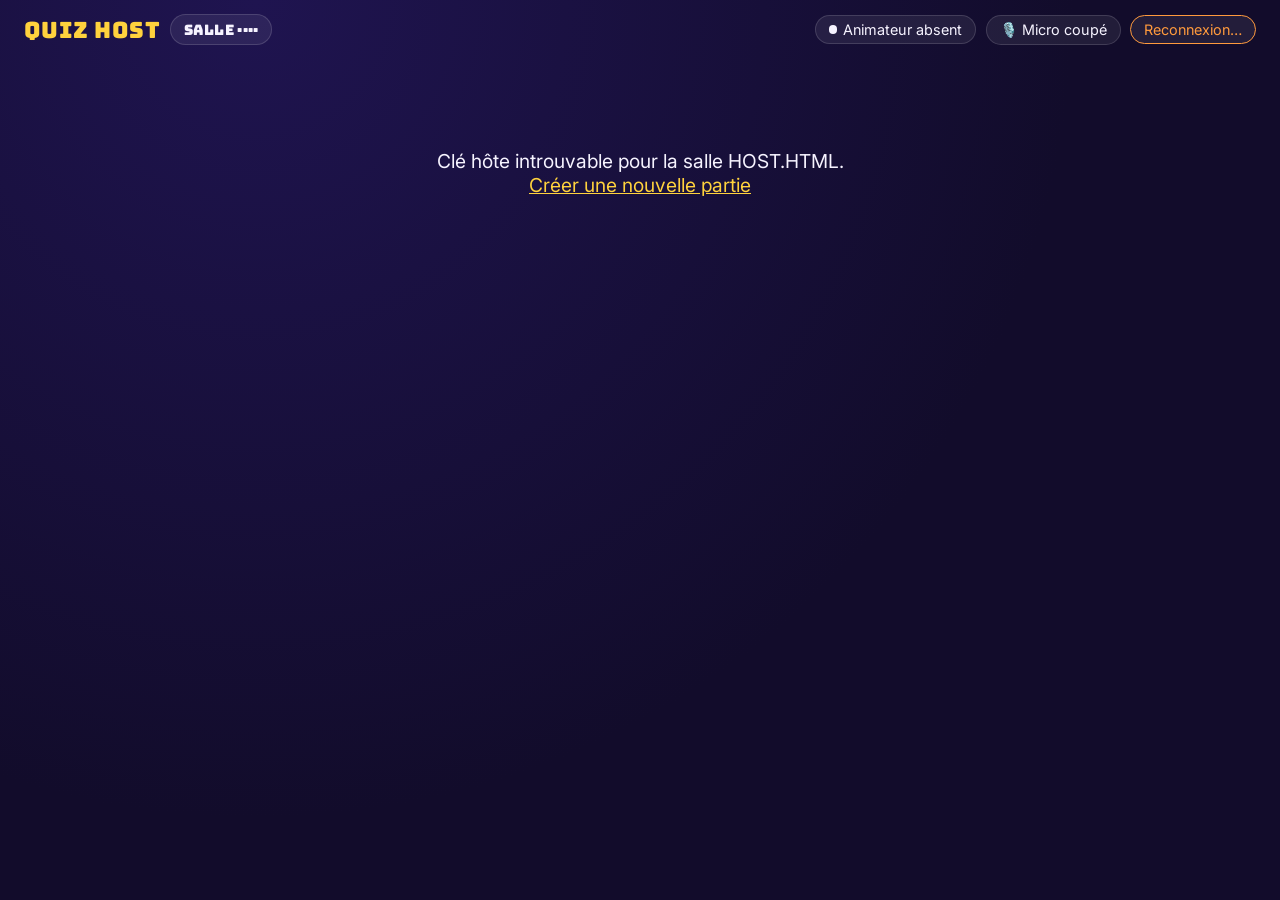
==== static/host.html @ 5cc6ba5f "Add Quiz Host: voice-hosted buzzer quiz with an ElevenLabs agent A party quiz where an ElevenLabs Ag" ====
<!doctype html>
<html lang="fr">
<head>
  <meta charset="utf-8">
  <meta name="viewport" content="width=device-width, initial-scale=1">
  <title>Quiz Host · Plateau</title>
  <link rel="preconnect" href="https://fonts.googleapis.com">
  <link href="https://fonts.googleapis.com/css2?family=Bungee&family=Inter:wght@400;600;800&display=swap" rel="stylesheet">
  <link rel="stylesheet" href="/static/quiz.css">
  <link rel="stylesheet" href="/static/host.css">
</head>
<body>
  <header class="bar">
    <span class="brand title-font">Quiz Host</span>
    <span class="pill title-font" id="room-pill">Salle ····</span>
    <span class="spacer"></span>
    <span class="pill" id="agent-pill"><span class="dot"></span><span id="agent-text">Animateur absent</span></span>
    <span class="pill" id="mic-pill"><span id="mic-text">🎙️ Micro coupé</span></span>
    <span class="pill" id="conn-pill">Connexion…</span>
  </header>

  <div id="fatal" class="fatal hidden"></div>

  <!-- Lobby -->
  <main id="lobby" class="lobby hidden">
    <section class="panel join">
      <h2>Scannez pour jouer</h2>
      <img id="qr" alt="QR code pour rejoindre la partie">
      <p class="code-line">ou allez sur <strong id="join-url"></strong></p>
      <p class="code-big title-font" id="code-big"></p>
    </section>
    <section class="panel players">
      <h2>Joueurs <span class="muted" id="player-count"></span></h2>
      <ul id="lobby-players" class="chips"></ul>
      <p class="muted" id="lobby-hint">On attend les retardataires. Il y en a toujours un.</p>
      <div class="actions">
        <button id="start-agent">🎙️ Lancer l'animateur</button>
        <button id="start-game" class="secondary">▶️ Démarrer la partie</button>
      </div>
      <p class="muted small" id="agent-help"></p>
    </section>
  </main>

  <!-- In game -->
  <main id="stage" class="stage hidden">
    <section class="question-area">
      <div class="meta">
        <span class="pill title-font" id="q-progress"></span>
        <span class="pill" id="q-category"></span>
        <span class="pill warn hidden" id="paused-pill">⏸️ Pause</span>
      </div>
      <h1 id="q-text" class="question"></h1>
      <div class="timer"><div id="timer-bar"></div></div>
      <div id="answering" class="answering hidden">
        <span class="dot"></span><span id="answering-text"></span>
      </div>
      <div id="answer" class="answer hidden">
        <span class="muted">Réponse</span>
        <strong id="answer-text"></strong>
      </div>
    </section>
    <aside class="panel scoreboard">
      <h2>Scores</h2>
      <ol id="scores"></ol>
    </aside>
  </main>

  <!-- Finished -->
  <main id="finished" class="finished hidden">
    <h1 class="title-font">Et le grand gagnant est…</h1>
    <div id="podium" class="podium"></div>
    <ol id="final-scores" class="final-scores"></ol>
    <button id="new-game" class="secondary">Nouvelle partie</button>
  </main>
  <canvas id="confetti" class="confetti"></canvas>

  <footer class="controls hidden" id="controls">
    <button class="good" data-action="correct" title="Raccourci : C">✅ Correct</button>
    <button class="bad" data-action="wrong" title="Raccourci : F">❌ Faux</button>
    <button class="secondary" data-action="reveal" title="Raccourci : R">💡 Réponse</button>
    <button class="secondary" data-action="next" title="Raccourci : N">⏭️ Question suivante</button>
    <button class="secondary" data-action="pause" id="pause-btn" title="Raccourci : P">⏸️ Pause</button>
    <button class="secondary" data-action="agent" id="agent-btn">🎙️ Animateur</button>
  </footer>

  <aside id="debug" class="debug hidden">
    <div class="debug-head">
      <strong>Debug</strong>
      <label><input type="checkbox" id="buzz-as-context"> Buzz via contextual update</label>
      <label><input type="checkbox" id="show-secrets"> Afficher les réponses</label>
      <span class="muted">D pour fermer</span>
    </div>
    <ol id="log"></ol>
  </aside>

  <script type="module" src="/static/host.js"></script>
</body>
</html>
---- static/quiz.css ----
:root {
  --bg: #120c2b;
  --bg-2: #1f1450;
  --panel: rgba(255, 255, 255, 0.07);
  --panel-border: rgba(255, 255, 255, 0.14);
  --text: #f6f3ff;
  --muted: #a99fd6;
  --accent: #ffd23d;
  --pink: #ff3d7f;
  --green: #2ee67c;
  --orange: #ff9a3d;
  --red: #ff4d5e;
  --grey: #4a4466;
  --radius: 18px;
  --title-font: "Bungee", "Arial Black", system-ui, sans-serif;
}

* { box-sizing: border-box; }

html, body {
  margin: 0;
  min-height: 100%;
  background: radial-gradient(circle at 20% 0%, var(--bg-2), var(--bg) 60%) fixed;
  background-color: var(--bg);
  color: var(--text);
  font-family: "Inter", system-ui, -apple-system, "Segoe UI", sans-serif;
}

h1, h2, h3, .title-font { font-family: var(--title-font); font-weight: 400; letter-spacing: 0.02em; }

button {
  font: inherit;
  border: 0;
  border-radius: 999px;
  padding: 0.7em 1.4em;
  cursor: pointer;
  color: #1a1033;
  background: var(--accent);
  font-weight: 700;
  transition: transform 0.08s ease, filter 0.15s ease;
}
button:hover { filter: brightness(1.08); }
button:active { transform: scale(0.97); }
button:disabled { opacity: 0.45; cursor: not-allowed; }
button.secondary { background: var(--panel); color: var(--text); border: 1px solid var(--panel-border); }
button.good { background: var(--green); }
button.bad { background: var(--red); color: white; }

input, select {
  font: inherit;
  padding: 0.75em 1em;
  border-radius: 12px;
  border: 1px solid var(--panel-border);
  background: rgba(0, 0, 0, 0.25);
  color: var(--text);
}

.panel {
  background: var(--panel);
  border: 1px solid var(--panel-border);
  border-radius: var(--radius);
  padding: 1.25rem;
}

.muted { color: var(--muted); }
.hidden { display: none !important; }

.pill {
  display: inline-flex;
  align-items: center;
  gap: 0.4em;
  padding: 0.35em 0.9em;
  border-radius: 999px;
  background: var(--panel);
  border: 1px solid var(--panel-border);
  font-size: 0.9rem;
  white-space: nowrap;
}
.pill.live { border-color: var(--green); color: var(--green); }
.pill.warn { border-color: var(--orange); color: var(--orange); }

.dot { width: 0.6em; height: 0.6em; border-radius: 50%; display: inline-block; background: currentColor; }

@keyframes pulse {
  0%, 100% { transform: scale(1); box-shadow: 0 0 0 0 rgba(46, 230, 124, 0.7); }
  50% { transform: scale(1.03); box-shadow: 0 0 0 24px rgba(46, 230, 124, 0); }
}
@keyframes pop {
  0% { transform: scale(0.6); opacity: 0; }
  70% { transform: scale(1.08); opacity: 1; }
  100% { transform: scale(1); }
}
@keyframes shake {
  0%, 100% { transform: translateX(0); }
  25% { transform: translateX(-10px); }
  75% { transform: translateX(10px); }
}
---- static/host.css ----
body { min-height: 100vh; display: flex; flex-direction: column; }

.bar { display: flex; align-items: center; gap: 0.6rem; padding: 14px 24px; flex-wrap: wrap; }
.brand { color: var(--accent); font-size: 1.4rem; }
.spacer { flex: 1; }
#agent-pill.speaking { color: var(--accent); border-color: var(--accent); }
#agent-pill.listening { color: var(--green); border-color: var(--green); }
#mic-pill.open { color: var(--green); border-color: var(--green); animation: pulse 1.4s infinite; }

.fatal { margin: 10vh auto; max-width: 600px; padding: 0 16px; text-align: center; font-size: 1.2rem; }
.fatal a { color: var(--accent); }

/* Lobby */
.lobby { flex: 1; display: grid; grid-template-columns: minmax(280px, 420px) minmax(280px, 1fr); gap: 24px; padding: 0 24px 24px; align-items: start; }
.join { text-align: center; }
.join img { width: 100%; max-width: 340px; aspect-ratio: 1; border-radius: 16px; background: white; }
.code-line { word-break: break-all; }
.code-big { font-size: clamp(3rem, 8vw, 5rem); margin: 0; letter-spacing: 0.15em; color: var(--accent); }
.chips { list-style: none; padding: 0; display: flex; flex-wrap: wrap; gap: 0.6rem; min-height: 3rem; }
.chips li { padding: 0.5em 1em; border-radius: 999px; font-weight: 800; color: #120c2b; font-size: 1.3rem; }
.chips li.new { animation: pop 0.4s ease; }
.chips li.offline { opacity: 0.4; }
.actions { display: flex; gap: 0.8rem; flex-wrap: wrap; margin-top: 1rem; }
.small { font-size: 0.9rem; }

/* Stage */
.stage { flex: 1; display: grid; grid-template-columns: 1fr minmax(240px, 320px); gap: 24px; padding: 0 24px 110px; align-items: start; }
.question-area { display: flex; flex-direction: column; gap: 1.4rem; padding-top: 2vh; }
.meta { display: flex; gap: 0.6rem; flex-wrap: wrap; }
.question { font-family: "Inter", system-ui, sans-serif; font-weight: 800; font-size: clamp(2rem, 4.6vw, 4.2rem); line-height: 1.15; margin: 0; animation: pop 0.5s ease; }
.timer { height: 14px; border-radius: 999px; background: var(--panel); overflow: hidden; }
.timer > div { height: 100%; width: 0; background: linear-gradient(90deg, var(--pink), var(--accent)); }
.answering { display: flex; align-items: center; gap: 0.8rem; font-size: clamp(1.6rem, 3.4vw, 3rem); font-weight: 800; padding: 0.6em 1em; border-radius: var(--radius); background: rgba(46, 230, 124, 0.12); border: 2px solid var(--green); animation: pop 0.35s ease; }
.answering .dot { width: 0.7em; height: 0.7em; color: var(--green); animation: pulse 1s infinite; }
.answer { display: grid; gap: 0.2rem; font-size: clamp(1.8rem, 4vw, 3.4rem); padding: 0.6em 1em; border-radius: var(--radius); background: rgba(255, 210, 61, 0.12); border: 2px solid var(--accent); animation: pop 0.4s ease; }
.answer .muted { font-size: 1rem; text-transform: uppercase; letter-spacing: 0.1em; }

.scoreboard ol, .final-scores { list-style: none; padding: 0; margin: 0; display: grid; gap: 0.5rem; }
.score-row { display: grid; grid-template-columns: 2.2em 1fr auto; align-items: center; gap: 0.5em; padding: 0.5em 0.8em; border-radius: 12px; background: rgba(0, 0, 0, 0.2); font-weight: 700; font-size: 1.15rem; transition: transform 0.3s ease; }
.score-row .rank { color: var(--muted); }
.score-row .name { display: flex; align-items: center; gap: 0.5em; overflow: hidden; white-space: nowrap; text-overflow: ellipsis; }
.score-row .swatch { width: 0.8em; height: 0.8em; border-radius: 50%; flex: none; }
.score-row .pts { font-family: var(--title-font); font-weight: 400; }
.score-row.hand { outline: 2px solid var(--green); }
.score-row.locked { opacity: 0.5; text-decoration: line-through; }
.score-row.offline { opacity: 0.4; }
.streak { font-size: 0.85em; }

/* Finished */
.finished { flex: 1; display: flex; flex-direction: column; align-items: center; gap: 1.5rem; padding: 0 24px 48px; text-align: center; }
.finished h1 { font-size: clamp(2rem, 5vw, 3.6rem); margin: 0.5rem 0 0; color: var(--accent); }
.podium { display: flex; align-items: flex-end; justify-content: center; gap: 1rem; }
.step { display: flex; flex-direction: column; align-items: center; gap: 0.5rem; width: clamp(110px, 18vw, 200px); animation: pop 0.6s ease both; }
.step .who { font-weight: 800; font-size: 1.3rem; overflow-wrap: anywhere; }
.step .block { width: 100%; border-radius: 16px 16px 0 0; display: flex; align-items: flex-start; justify-content: center; padding-top: 0.6rem; font-family: var(--title-font); font-size: 2.2rem; color: #120c2b; }
.step.r1 .block { height: 200px; background: var(--accent); }
.step.r2 .block { height: 140px; background: #d8d8e8; }
.step.r3 .block { height: 100px; background: #e0a060; }
.step.r2 { animation-delay: 0.3s; }
.step.r3 { animation-delay: 0.15s; }
.final-scores { width: min(520px, 100%); }
.confetti { position: fixed; inset: 0; pointer-events: none; width: 100%; height: 100%; }

/* Controls */
.controls { position: fixed; left: 0; right: 0; bottom: 0; display: flex; gap: 0.6rem; justify-content: center; flex-wrap: wrap; padding: 14px 16px; background: linear-gradient(transparent, rgba(10, 6, 30, 0.95) 35%); }

/* Debug */
.debug { position: fixed; top: 0; right: 0; bottom: 0; width: min(560px, 100%); background: rgba(8, 5, 20, 0.96); border-left: 1px solid var(--panel-border); display: flex; flex-direction: column; z-index: 10; font-size: 0.82rem; }
.debug-head { display: flex; gap: 1rem; flex-wrap: wrap; align-items: center; padding: 10px 14px; border-bottom: 1px solid var(--panel-border); }
.debug ol { list-style: none; margin: 0; padding: 8px 14px; overflow-y: auto; flex: 1; font-family: ui-monospace, SFMono-Regular, Menlo, monospace; }
.debug li { padding: 2px 0; border-bottom: 1px dashed rgba(255, 255, 255, 0.06); word-break: break-word; }
.debug .t { color: var(--muted); margin-right: 0.5em; }
.debug .k-ws { color: #7fd3ff; }
.debug .k-tool { color: var(--accent); }
.debug .k-agent { color: var(--green); }
.debug .k-error { color: var(--red); }

@media (max-width: 800px) {
  .lobby, .stage { grid-template-columns: 1fr; padding: 0 16px 120px; }
  .bar { padding: 12px 16px; }
}
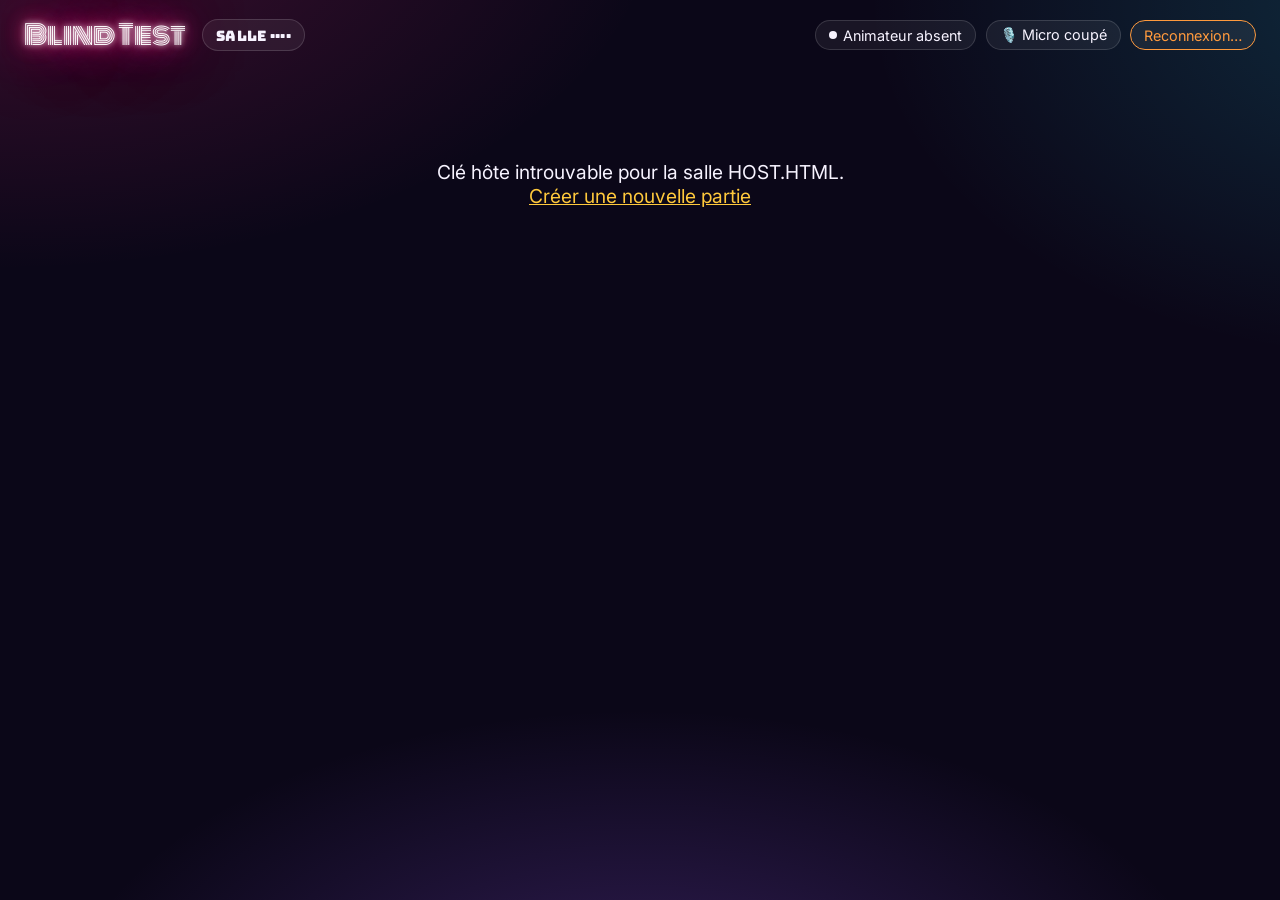
==== commit f63f930d: "Blind test only: themed playlists, 280 French songs, music-themed UI - Remove the general-knowledge " ====
--- a/static/host.html
+++ b/static/host.html
@@ -3,16 +3,17 @@
 <head>
   <meta charset="utf-8">
   <meta name="viewport" content="width=device-width, initial-scale=1">
-  <title>Quiz Host · Plateau</title>
+  <title>Blind Test · Plateau</title>
   <link rel="preconnect" href="https://fonts.googleapis.com">
-  <link href="https://fonts.googleapis.com/css2?family=Bungee&family=Inter:wght@400;600;800&display=swap" rel="stylesheet">
-  <link rel="stylesheet" href="/static/quiz.css">
+  <link href="https://fonts.googleapis.com/css2?family=Bungee&family=Monoton&family=Inter:wght@400;600;800&display=swap" rel="stylesheet">
+  <link rel="stylesheet" href="/static/base.css">
   <link rel="stylesheet" href="/static/host.css">
 </head>
 <body>
   <header class="bar">
-    <span class="brand title-font">Quiz Host</span>
+    <span class="brand neon">Blind Test</span>
     <span class="pill title-font" id="room-pill">Salle ····</span>
+    <span class="pill theme" id="theme-pill"></span>
     <span class="spacer"></span>
     <span class="pill" id="agent-pill"><span class="dot"></span><span id="agent-text">Animateur absent</span></span>
     <span class="pill" id="mic-pill"><span id="mic-text">🎙️ Micro coupé</span></span>
@@ -25,12 +26,19 @@
   <main id="lobby" class="lobby hidden">
     <section class="panel join">
       <h2>Scannez pour jouer</h2>
-      <img id="qr" alt="QR code pour rejoindre la partie">
+      <div class="sleeve"><img id="qr" alt="QR code pour rejoindre la partie"></div>
       <p class="code-line">ou allez sur <strong id="join-url"></strong></p>
       <p class="code-big title-font" id="code-big"></p>
     </section>
     <section class="panel players">
-      <h2>Joueurs <span class="muted" id="player-count"></span></h2>
+      <div class="theme-banner">
+        <span class="theme-emoji" id="lobby-theme-emoji">🎵</span>
+        <div>
+          <span class="muted small">Playlist du soir</span>
+          <strong class="title-font" id="lobby-theme"></strong>
+        </div>
+      </div>
+      <h2>Sur la piste <span class="muted" id="player-count"></span></h2>
       <ul id="lobby-players" class="chips"></ul>
       <p class="muted" id="lobby-hint">On attend les retardataires. Il y en a toujours un.</p>
       <div class="actions">
@@ -43,42 +51,60 @@
 
   <!-- In game -->
   <main id="stage" class="stage hidden">
-    <section class="question-area">
-      <div class="meta">
-        <span class="pill title-font" id="q-progress"></span>
-        <span class="pill" id="q-category"></span>
-        <span class="pill warn hidden" id="paused-pill">⏸️ Pause</span>
+    <section class="deck">
+      <div class="turntable">
+        <div class="sheen platter">
+          <div class="vinyl" id="vinyl">
+            <div class="label" id="vinyl-label"><img id="cover" class="hidden" alt=""></div>
+          </div>
+          <span id="label-text" class="label-text title-font">?</span>
+        </div>
+        <div class="tonearm" aria-hidden="true"><span></span></div>
       </div>
-      <h1 id="q-text" class="question"></h1>
-      <div class="timer"><div id="timer-bar"></div></div>
-      <div id="answering" class="answering hidden">
-        <span class="dot"></span><span id="answering-text"></span>
+      <div class="now-playing">
+        <div class="meta">
+          <span class="pill title-font" id="q-progress"></span>
+          <span class="pill" id="q-category"></span>
+          <span class="pill warn hidden" id="paused-pill">⏸️ Pause</span>
+        </div>
+        <h1 id="q-text" class="question"></h1>
+        <div class="eq" id="eq" aria-hidden="true"></div>
+        <div class="timer"><div id="timer-bar"></div></div>
+        <div id="answering" class="answering hidden">
+          <span class="dot"></span><span id="answering-text"></span>
+        </div>
+        <div id="answer" class="answer hidden">
+          <span class="muted">C'était</span>
+          <strong id="answer-title"></strong>
+          <span id="answer-artist"></span>
+          <span class="year hidden" id="answer-year"></span>
+        </div>
       </div>
-      <div id="answer" class="answer hidden">
-        <span class="muted">Réponse</span>
-        <strong id="answer-text"></strong>
-      </div>
+      <audio id="clip" preload="auto"></audio>
     </section>
     <aside class="panel scoreboard">
-      <h2>Scores</h2>
+      <h2>🏆 Top des charts</h2>
       <ol id="scores"></ol>
     </aside>
   </main>
 
   <!-- Finished -->
   <main id="finished" class="finished hidden">
-    <h1 class="title-font">Et le grand gagnant est…</h1>
+    <h1 class="neon">Disque d'or pour…</h1>
     <div id="podium" class="podium"></div>
     <ol id="final-scores" class="final-scores"></ol>
-    <button id="new-game" class="secondary">Nouvelle partie</button>
+    <button id="new-game" class="big-cta">🎧 Nouvelle partie</button>
   </main>
   <canvas id="confetti" class="confetti"></canvas>
 
   <footer class="controls hidden" id="controls">
-    <button class="good" data-action="correct" title="Raccourci : C">✅ Correct</button>
+    <button class="good" data-action="correct" title="Raccourci : C">✅ Les deux</button>
+    <button class="good" data-action="artist" title="Raccourci : A">🎤 Artiste</button>
+    <button class="good" data-action="title" title="Raccourci : S">🎵 Titre</button>
     <button class="bad" data-action="wrong" title="Raccourci : F">❌ Faux</button>
+    <button class="secondary" data-action="timer" title="Raccourci : T">▶️ Musique</button>
     <button class="secondary" data-action="reveal" title="Raccourci : R">💡 Réponse</button>
-    <button class="secondary" data-action="next" title="Raccourci : N">⏭️ Question suivante</button>
+    <button class="secondary" data-action="next" title="Raccourci : N">⏭️ Chanson suivante</button>
     <button class="secondary" data-action="pause" id="pause-btn" title="Raccourci : P">⏸️ Pause</button>
     <button class="secondary" data-action="agent" id="agent-btn">🎙️ Animateur</button>
   </footer>
@@ -86,7 +112,6 @@
   <aside id="debug" class="debug hidden">
     <div class="debug-head">
       <strong>Debug</strong>
-      <label><input type="checkbox" id="buzz-as-context"> Buzz via contextual update</label>
       <label><input type="checkbox" id="show-secrets"> Afficher les réponses</label>
       <span class="muted">D pour fermer</span>
     </div>
--- a/static/base.css
+++ b/static/base.css
@@ -0,0 +1,213 @@
+/* Shared look: a neon night club, vinyls and equalizers. */
+:root {
+  --bg: #0b0718;
+  --bg-2: #1a0f3a;
+  --panel: rgba(255, 255, 255, 0.06);
+  --panel-strong: rgba(255, 255, 255, 0.1);
+  --panel-border: rgba(255, 255, 255, 0.14);
+  --text: #f7f3ff;
+  --muted: #a99fd6;
+  --accent: #ffc93c;
+  --pink: #ff2e88;
+  --cyan: #25e3ff;
+  --violet: #9d5cff;
+  --green: #2ee67c;
+  --orange: #ff9a3d;
+  --red: #ff4d5e;
+  --grey: #4a4466;
+  --vinyl: #121016;
+  --radius: 20px;
+  --title-font: "Bungee", "Arial Black", system-ui, sans-serif;
+  --neon-font: "Monoton", "Bungee", system-ui, sans-serif;
+}
+
+* { box-sizing: border-box; }
+
+html, body {
+  margin: 0;
+  min-height: 100%;
+  color: var(--text);
+  font-family: "Inter", system-ui, -apple-system, "Segoe UI", sans-serif;
+  background-color: var(--bg);
+}
+body {
+  background:
+    radial-gradient(1100px 600px at 0% -10%, rgba(255, 46, 136, 0.22), transparent 60%),
+    radial-gradient(900px 600px at 110% 0%, rgba(37, 227, 255, 0.16), transparent 60%),
+    radial-gradient(900px 500px at 50% 115%, rgba(157, 92, 255, 0.28), transparent 65%),
+    var(--bg);
+  background-attachment: fixed;
+}
+
+h1, h2, h3, .title-font { font-family: var(--title-font); font-weight: 400; letter-spacing: 0.02em; }
+h2 { font-size: 1.15rem; margin: 0 0 0.9rem; color: var(--cyan); text-transform: uppercase; letter-spacing: 0.08em; }
+
+.neon {
+  font-family: var(--neon-font);
+  font-weight: 400;
+  color: #fff;
+  text-shadow: 0 0 6px #fff, 0 0 18px var(--pink), 0 0 42px var(--pink), 0 0 80px rgba(255, 46, 136, 0.6);
+}
+
+button {
+  font: inherit;
+  border: 0;
+  border-radius: 999px;
+  padding: 0.75em 1.4em;
+  cursor: pointer;
+  color: #1a0f2e;
+  background: linear-gradient(135deg, var(--accent), #ff8a3d);
+  font-weight: 800;
+  box-shadow: 0 6px 24px rgba(255, 154, 61, 0.25);
+  transition: transform 0.08s ease, filter 0.15s ease, box-shadow 0.15s ease;
+}
+button:hover { filter: brightness(1.08); }
+button:active { transform: scale(0.97); }
+button:disabled { opacity: 0.45; cursor: not-allowed; box-shadow: none; }
+button.secondary { background: var(--panel-strong); color: var(--text); border: 1px solid var(--panel-border); box-shadow: none; }
+button.good { background: linear-gradient(135deg, #5dffa5, var(--green)); box-shadow: 0 6px 24px rgba(46, 230, 124, 0.25); }
+button.bad { background: linear-gradient(135deg, #ff7a88, var(--red)); color: white; box-shadow: 0 6px 24px rgba(255, 77, 94, 0.25); }
+button.big-cta { font-size: 1.15rem; padding: 0.9em 1.6em; background: linear-gradient(135deg, var(--pink), var(--violet)); color: white; box-shadow: 0 8px 32px rgba(255, 46, 136, 0.4); }
+
+input, select {
+  font: inherit;
+  padding: 0.75em 1em;
+  border-radius: 14px;
+  border: 1px solid var(--panel-border);
+  background: rgba(0, 0, 0, 0.3);
+  color: var(--text);
+}
+input:focus, select:focus { outline: 2px solid var(--cyan); outline-offset: 1px; }
+
+.panel {
+  background: linear-gradient(160deg, rgba(255, 255, 255, 0.08), rgba(255, 255, 255, 0.03));
+  border: 1px solid var(--panel-border);
+  border-radius: var(--radius);
+  padding: 1.25rem;
+  backdrop-filter: blur(6px);
+  box-shadow: 0 20px 50px rgba(0, 0, 0, 0.35);
+}
+
+.muted { color: var(--muted); }
+.hidden { display: none !important; }
+
+.pill {
+  display: inline-flex;
+  align-items: center;
+  gap: 0.4em;
+  padding: 0.35em 0.9em;
+  border-radius: 999px;
+  background: var(--panel);
+  border: 1px solid var(--panel-border);
+  font-size: 0.9rem;
+  white-space: nowrap;
+}
+.pill.live { border-color: var(--green); color: var(--green); }
+.pill.warn { border-color: var(--orange); color: var(--orange); }
+.pill.theme { border-color: rgba(37, 227, 255, 0.5); color: var(--cyan); }
+
+.dot { width: 0.6em; height: 0.6em; border-radius: 50%; display: inline-block; background: currentColor; }
+
+/* Floating notes in the background (see scatterNotes in common.js). */
+.notes { position: fixed; inset: 0; pointer-events: none; overflow: hidden; z-index: -1; }
+.notes span {
+  position: absolute;
+  bottom: -2em;
+  font-size: var(--s, 2rem);
+  color: var(--c, var(--pink));
+  opacity: 0;
+  text-shadow: 0 0 12px currentColor;
+  animation: float-note var(--d, 18s) linear var(--delay, 0s) infinite;
+}
+
+/* A vinyl record: grooves, a coloured label in the middle, a spindle hole. */
+.vinyl {
+  position: relative;
+  aspect-ratio: 1;
+  border-radius: 50%;
+  display: grid;
+  place-items: center;
+  background:
+    radial-gradient(circle, transparent 0 34%, rgba(0, 0, 0, 0.6) 34.5% 35.5%, transparent 36%),
+    repeating-radial-gradient(circle, #19161f 0 1px, #0d0b11 1.5px 3px),
+    var(--vinyl);
+  box-shadow: 0 24px 60px rgba(0, 0, 0, 0.6), inset 0 0 0 4px #050407, 0 0 0 1px rgba(255, 255, 255, 0.06);
+  animation: spin 1.8s linear infinite;
+  animation-play-state: paused;
+}
+.vinyl .label {
+  position: relative;
+  width: 36%;
+  aspect-ratio: 1;
+  border-radius: 50%;
+  display: grid;
+  place-items: center;
+  overflow: hidden;
+  background: radial-gradient(circle at 35% 30%, #fff6, transparent 45%), var(--label, var(--pink));
+  color: #1a0f2e;
+  text-align: center;
+}
+.vinyl .label::after {
+  content: "";
+  position: absolute;
+  width: 9%;
+  aspect-ratio: 1;
+  border-radius: 50%;
+  background: var(--bg);
+  box-shadow: inset 0 0 0 2px rgba(0, 0, 0, 0.4);
+}
+.vinyl .label img { position: absolute; inset: 0; width: 100%; height: 100%; object-fit: cover; }
+/* Light reflection: drawn over the record so it does not turn with it. */
+.sheen { position: relative; border-radius: 50%; }
+.sheen::after {
+  content: "";
+  position: absolute;
+  inset: 0;
+  border-radius: 50%;
+  pointer-events: none;
+  background: conic-gradient(from 20deg, transparent 0 8%, rgba(255, 255, 255, 0.13) 13%, transparent 20% 52%, rgba(255, 255, 255, 0.09) 60%, transparent 68%);
+}
+
+/* Equalizer bars: they dance while the music plays (body.playing). */
+.eq { display: flex; align-items: flex-end; gap: 6px; height: 64px; }
+.eq span {
+  flex: 1;
+  height: 10%;
+  border-radius: 6px 6px 2px 2px;
+  background: linear-gradient(to top, var(--violet), var(--pink) 55%, var(--accent));
+  box-shadow: 0 0 12px rgba(255, 46, 136, 0.45);
+  transition: height 0.4s ease;
+}
+.playing .eq span { animation: eq var(--d, 0.8s) ease-in-out var(--delay, 0s) infinite alternate; }
+
+@keyframes spin { to { transform: rotate(360deg); } }
+@keyframes eq { 0% { height: 12%; } 50% { height: 70%; } 100% { height: var(--h, 95%); } }
+@keyframes float-note {
+  0% { transform: translateY(0) rotate(-10deg); opacity: 0; }
+  10% { opacity: 0.35; }
+  90% { opacity: 0.25; }
+  100% { transform: translateY(-115vh) rotate(18deg); opacity: 0; }
+}
+@keyframes pulse {
+  0%, 100% { transform: scale(1); box-shadow: 0 0 0 0 rgba(46, 230, 124, 0.7); }
+  50% { transform: scale(1.03); box-shadow: 0 0 0 24px rgba(46, 230, 124, 0); }
+}
+@keyframes pop {
+  0% { transform: scale(0.6); opacity: 0; }
+  70% { transform: scale(1.08); opacity: 1; }
+  100% { transform: scale(1); }
+}
+@keyframes shake {
+  0%, 100% { transform: translateX(0); }
+  25% { transform: translateX(-10px); }
+  75% { transform: translateX(10px); }
+}
+@keyframes flicker {
+  0%, 18%, 22%, 62%, 64%, 100% { opacity: 1; }
+  20%, 63% { opacity: 0.55; }
+}
+
+@media (prefers-reduced-motion: reduce) {
+  .vinyl, .notes span, .playing .eq span { animation: none !important; }
+  .playing .eq span { height: 55%; }
+}
--- a/static/host.css
+++ b/static/host.css
@@ -1,8 +1,9 @@
 body { min-height: 100vh; display: flex; flex-direction: column; }
 
 .bar { display: flex; align-items: center; gap: 0.6rem; padding: 14px 24px; flex-wrap: wrap; }
-.brand { color: var(--accent); font-size: 1.4rem; }
+.brand { font-size: 1.7rem; margin-right: 0.4rem; }
 .spacer { flex: 1; }
+#theme-pill:empty { display: none; }
 #agent-pill.speaking { color: var(--accent); border-color: var(--accent); }
 #agent-pill.listening { color: var(--green); border-color: var(--green); }
 #mic-pill.open { color: var(--green); border-color: var(--green); animation: pulse 1.4s infinite; }
@@ -13,56 +14,103 @@
 /* Lobby */
 .lobby { flex: 1; display: grid; grid-template-columns: minmax(280px, 420px) minmax(280px, 1fr); gap: 24px; padding: 0 24px 24px; align-items: start; }
 .join { text-align: center; }
-.join img { width: 100%; max-width: 340px; aspect-ratio: 1; border-radius: 16px; background: white; }
+.sleeve {
+  position: relative;
+  width: 100%;
+  max-width: 340px;
+  margin: 0 auto;
+  padding: 14px;
+  border-radius: 18px;
+  background: linear-gradient(135deg, var(--pink), var(--violet) 55%, var(--cyan));
+  box-shadow: 0 18px 50px rgba(255, 46, 136, 0.3);
+}
+.sleeve img { display: block; width: 100%; aspect-ratio: 1; border-radius: 10px; background: white; }
 .code-line { word-break: break-all; }
-.code-big { font-size: clamp(3rem, 8vw, 5rem); margin: 0; letter-spacing: 0.15em; color: var(--accent); }
+.code-big { font-size: clamp(3rem, 8vw, 5rem); margin: 0; letter-spacing: 0.15em; color: var(--accent); text-shadow: 0 0 24px rgba(255, 201, 60, 0.45); }
+.theme-banner { display: flex; align-items: center; gap: 1rem; padding: 0.9rem 1.1rem; margin-bottom: 1.2rem; border-radius: 16px; background: linear-gradient(120deg, rgba(37, 227, 255, 0.14), rgba(157, 92, 255, 0.14)); border: 1px solid rgba(37, 227, 255, 0.35); }
+.theme-banner > div { display: grid; gap: 0.1rem; }
+.theme-banner strong { font-size: clamp(1.4rem, 3vw, 2.2rem); font-weight: 400; color: var(--cyan); }
+.theme-emoji { font-size: clamp(2.4rem, 5vw, 3.4rem); line-height: 1; }
 .chips { list-style: none; padding: 0; display: flex; flex-wrap: wrap; gap: 0.6rem; min-height: 3rem; }
-.chips li { padding: 0.5em 1em; border-radius: 999px; font-weight: 800; color: #120c2b; font-size: 1.3rem; }
+.chips li { display: inline-flex; align-items: center; gap: 0.45em; padding: 0.5em 1em; border-radius: 999px; font-weight: 800; color: #120c2b; font-size: 1.3rem; box-shadow: 0 6px 18px rgba(0, 0, 0, 0.3); }
+.chips li::before { content: "♪"; }
 .chips li.new { animation: pop 0.4s ease; }
 .chips li.offline { opacity: 0.4; }
 .actions { display: flex; gap: 0.8rem; flex-wrap: wrap; margin-top: 1rem; }
 .small { font-size: 0.9rem; }
 
 /* Stage */
-.stage { flex: 1; display: grid; grid-template-columns: 1fr minmax(240px, 320px); gap: 24px; padding: 0 24px 110px; align-items: start; }
-.question-area { display: flex; flex-direction: column; gap: 1.4rem; padding-top: 2vh; }
+.stage { flex: 1; display: grid; grid-template-columns: 1fr minmax(240px, 340px); gap: 24px; padding: 0 24px 110px; align-items: start; }
+.deck { display: grid; grid-template-columns: auto 1fr; gap: clamp(1.5rem, 4vw, 3.5rem); align-items: center; padding-top: 2vh; }
+.turntable {
+  position: relative;
+  padding: clamp(14px, 2vw, 26px) clamp(48px, 6vw, 90px) clamp(14px, 2vw, 26px) clamp(14px, 2vw, 26px);
+  border-radius: 28px;
+  background: linear-gradient(145deg, #2a2338, #15111f);
+  box-shadow: 0 30px 70px rgba(0, 0, 0, 0.55), inset 0 1px 0 rgba(255, 255, 255, 0.08);
+}
+.platter { width: clamp(220px, 30vw, 440px); }
+.platter .vinyl { width: 100%; }
+.playing .platter .vinyl { animation-play-state: running; }
+#vinyl-label { --label: linear-gradient(135deg, var(--pink), var(--violet)); }
+/* Above the record, so it stays level while the record spins. */
+.label-text { position: absolute; inset: 0; display: grid; place-items: center; pointer-events: none; font-size: clamp(1.6rem, 4vw, 3.4rem); color: white; text-shadow: 0 2px 8px rgba(0, 0, 0, 0.35); }
+/* The tone arm rests beside the record and swings onto it while the song plays. */
+.tonearm { position: absolute; top: 6%; right: 1%; width: 12%; height: 62%; transform-origin: 50% 6%; transform: rotate(0deg); transition: transform 0.8s cubic-bezier(0.5, 0, 0.2, 1); pointer-events: none; }
+.tonearm::before { content: ""; position: absolute; top: 0; left: 50%; width: 34%; aspect-ratio: 1; transform: translateX(-50%); border-radius: 50%; background: radial-gradient(circle at 35% 30%, #fff, #8d8a99); box-shadow: 0 4px 10px rgba(0, 0, 0, 0.5); }
+.tonearm span { position: absolute; top: 8%; left: calc(50% - 3px); width: 6px; height: 88%; border-radius: 3px; background: linear-gradient(90deg, #d8d6e0, #8d8a99); }
+.tonearm span::after { content: ""; position: absolute; bottom: -4px; left: -7px; width: 20px; height: 26px; border-radius: 4px; background: #d8d6e0; }
+.playing .tonearm { transform: rotate(18deg); }
+
+.now-playing { display: flex; flex-direction: column; gap: 1.2rem; min-width: 0; }
 .meta { display: flex; gap: 0.6rem; flex-wrap: wrap; }
-.question { font-family: "Inter", system-ui, sans-serif; font-weight: 800; font-size: clamp(2rem, 4.6vw, 4.2rem); line-height: 1.15; margin: 0; animation: pop 0.5s ease; }
-.timer { height: 14px; border-radius: 999px; background: var(--panel); overflow: hidden; }
-.timer > div { height: 100%; width: 0; background: linear-gradient(90deg, var(--pink), var(--accent)); }
+.question { white-space: nowrap; font-family: var(--neon-font); font-weight: 400; font-size: clamp(2.2rem, 4.6vw, 4.6rem); line-height: 1.1; margin: 0; color: #fff; text-shadow: 0 0 8px #fff, 0 0 24px var(--cyan), 0 0 60px rgba(37, 227, 255, 0.6); animation: pop 0.5s ease; }
+.eq { height: clamp(50px, 9vh, 110px); }
+.timer { height: 14px; border-radius: 999px; background: rgba(255, 255, 255, 0.08); overflow: hidden; }
+.timer > div { height: 100%; width: 0; border-radius: 999px; background: linear-gradient(90deg, var(--pink), var(--accent)); box-shadow: 0 0 18px var(--pink); }
 .answering { display: flex; align-items: center; gap: 0.8rem; font-size: clamp(1.6rem, 3.4vw, 3rem); font-weight: 800; padding: 0.6em 1em; border-radius: var(--radius); background: rgba(46, 230, 124, 0.12); border: 2px solid var(--green); animation: pop 0.35s ease; }
 .answering .dot { width: 0.7em; height: 0.7em; color: var(--green); animation: pulse 1s infinite; }
-.answer { display: grid; gap: 0.2rem; font-size: clamp(1.8rem, 4vw, 3.4rem); padding: 0.6em 1em; border-radius: var(--radius); background: rgba(255, 210, 61, 0.12); border: 2px solid var(--accent); animation: pop 0.4s ease; }
-.answer .muted { font-size: 1rem; text-transform: uppercase; letter-spacing: 0.1em; }
+.answer { display: grid; gap: 0.15rem; padding: 0.8em 1.1em; border-radius: var(--radius); background: linear-gradient(135deg, rgba(255, 201, 60, 0.16), rgba(255, 46, 136, 0.12)); border: 2px solid var(--accent); animation: pop 0.4s ease; }
+.answer .muted { font-size: 1rem; text-transform: uppercase; letter-spacing: 0.12em; }
+.answer strong { font-family: var(--title-font); font-weight: 400; font-size: clamp(1.8rem, 4vw, 3.4rem); line-height: 1.1; color: var(--accent); }
+.answer #answer-artist { font-size: clamp(1.3rem, 2.6vw, 2.2rem); font-weight: 800; }
+.answer .year { justify-self: start; margin-top: 0.4rem; padding: 0.2em 0.7em; border-radius: 999px; background: var(--panel-strong); color: var(--cyan); font-weight: 800; }
 
 .scoreboard ol, .final-scores { list-style: none; padding: 0; margin: 0; display: grid; gap: 0.5rem; }
-.score-row { display: grid; grid-template-columns: 2.2em 1fr auto; align-items: center; gap: 0.5em; padding: 0.5em 0.8em; border-radius: 12px; background: rgba(0, 0, 0, 0.2); font-weight: 700; font-size: 1.15rem; transition: transform 0.3s ease; }
-.score-row .rank { color: var(--muted); }
+.score-row { display: grid; grid-template-columns: 2.4em 1fr auto; align-items: center; gap: 0.5em; padding: 0.55em 0.8em; border-radius: 14px; background: rgba(0, 0, 0, 0.28); font-weight: 700; font-size: 1.15rem; transition: transform 0.3s ease; }
+.score-row .rank { display: grid; place-items: center; width: 1.9em; aspect-ratio: 1; border-radius: 50%; font-family: var(--title-font); font-weight: 400; font-size: 0.9em; color: var(--muted); background: rgba(255, 255, 255, 0.06); }
+.score-row.top1 .rank { color: #1a0f2e; background: var(--accent); box-shadow: 0 0 16px rgba(255, 201, 60, 0.6); }
+.score-row.top2 .rank { color: #1a0f2e; background: #dcdbe8; }
+.score-row.top3 .rank { color: #1a0f2e; background: #e0a060; }
 .score-row .name { display: flex; align-items: center; gap: 0.5em; overflow: hidden; white-space: nowrap; text-overflow: ellipsis; }
-.score-row .swatch { width: 0.8em; height: 0.8em; border-radius: 50%; flex: none; }
-.score-row .pts { font-family: var(--title-font); font-weight: 400; }
-.score-row.hand { outline: 2px solid var(--green); }
+.score-row .swatch { width: 0.8em; height: 0.8em; border-radius: 50%; flex: none; box-shadow: 0 0 10px currentColor; }
+.score-row .pts { font-family: var(--title-font); font-weight: 400; color: var(--accent); }
+.score-row.hand { outline: 2px solid var(--green); box-shadow: 0 0 20px rgba(46, 230, 124, 0.35); }
 .score-row.locked { opacity: 0.5; text-decoration: line-through; }
 .score-row.offline { opacity: 0.4; }
 .streak { font-size: 0.85em; }
 
 /* Finished */
 .finished { flex: 1; display: flex; flex-direction: column; align-items: center; gap: 1.5rem; padding: 0 24px 48px; text-align: center; }
-.finished h1 { font-size: clamp(2rem, 5vw, 3.6rem); margin: 0.5rem 0 0; color: var(--accent); }
+.finished h1 { font-size: clamp(2.2rem, 6vw, 4.4rem); margin: 0.5rem 0 0; }
 .podium { display: flex; align-items: flex-end; justify-content: center; gap: 1rem; }
-.step { display: flex; flex-direction: column; align-items: center; gap: 0.5rem; width: clamp(110px, 18vw, 200px); animation: pop 0.6s ease both; }
+.step { display: flex; flex-direction: column; align-items: center; gap: 0.5rem; width: clamp(120px, 18vw, 210px); animation: pop 0.6s ease both; }
+.step .vinyl { width: 70%; animation-play-state: running; animation-duration: 2.4s; }
 .step .who { font-weight: 800; font-size: 1.3rem; overflow-wrap: anywhere; }
-.step .block { width: 100%; border-radius: 16px 16px 0 0; display: flex; align-items: flex-start; justify-content: center; padding-top: 0.6rem; font-family: var(--title-font); font-size: 2.2rem; color: #120c2b; }
-.step.r1 .block { height: 200px; background: var(--accent); }
-.step.r2 .block { height: 140px; background: #d8d8e8; }
-.step.r3 .block { height: 100px; background: #e0a060; }
+.step .block { width: 100%; border-radius: 16px 16px 0 0; display: flex; align-items: flex-start; justify-content: center; padding-top: 0.6rem; font-family: var(--title-font); font-size: 1rem; color: #1a0f2e; text-transform: uppercase; }
+.step.r1 .block { height: 170px; background: linear-gradient(180deg, var(--accent), #ff9a3d); box-shadow: 0 0 40px rgba(255, 201, 60, 0.45); }
+.step.r2 .block { height: 120px; background: linear-gradient(180deg, #f2f1fa, #b9b7c9); }
+.step.r3 .block { height: 85px; background: linear-gradient(180deg, #f0b578, #c07a3c); }
+.step.r1 .vinyl { --label: var(--accent); }
+.step.r2 .vinyl { --label: #dcdbe8; }
+.step.r3 .vinyl { --label: #e0a060; }
 .step.r2 { animation-delay: 0.3s; }
 .step.r3 { animation-delay: 0.15s; }
 .final-scores { width: min(520px, 100%); }
 .confetti { position: fixed; inset: 0; pointer-events: none; width: 100%; height: 100%; }
 
 /* Controls */
-.controls { position: fixed; left: 0; right: 0; bottom: 0; display: flex; gap: 0.6rem; justify-content: center; flex-wrap: wrap; padding: 14px 16px; background: linear-gradient(transparent, rgba(10, 6, 30, 0.95) 35%); }
+.controls { position: fixed; left: 0; right: 0; bottom: 0; display: flex; gap: 0.6rem; justify-content: center; flex-wrap: wrap; padding: 14px 16px; background: linear-gradient(transparent, rgba(8, 5, 20, 0.95) 35%); }
 
 /* Debug */
 .debug { position: fixed; top: 0; right: 0; bottom: 0; width: min(560px, 100%); background: rgba(8, 5, 20, 0.96); border-left: 1px solid var(--panel-border); display: flex; flex-direction: column; z-index: 10; font-size: 0.82rem; }
@@ -75,7 +123,13 @@
 .debug .k-agent { color: var(--green); }
 .debug .k-error { color: var(--red); }
 
+@media (max-width: 1100px) {
+  .deck { grid-template-columns: 1fr; justify-items: center; text-align: center; }
+  .now-playing { width: 100%; }
+  .meta { justify-content: center; }
+}
 @media (max-width: 800px) {
-  .lobby, .stage { grid-template-columns: 1fr; padding: 0 16px 120px; }
+  .lobby, .stage { grid-template-columns: 1fr; padding: 0 16px 140px; }
   .bar { padding: 12px 16px; }
+  .platter { width: min(70vw, 320px); }
 }
